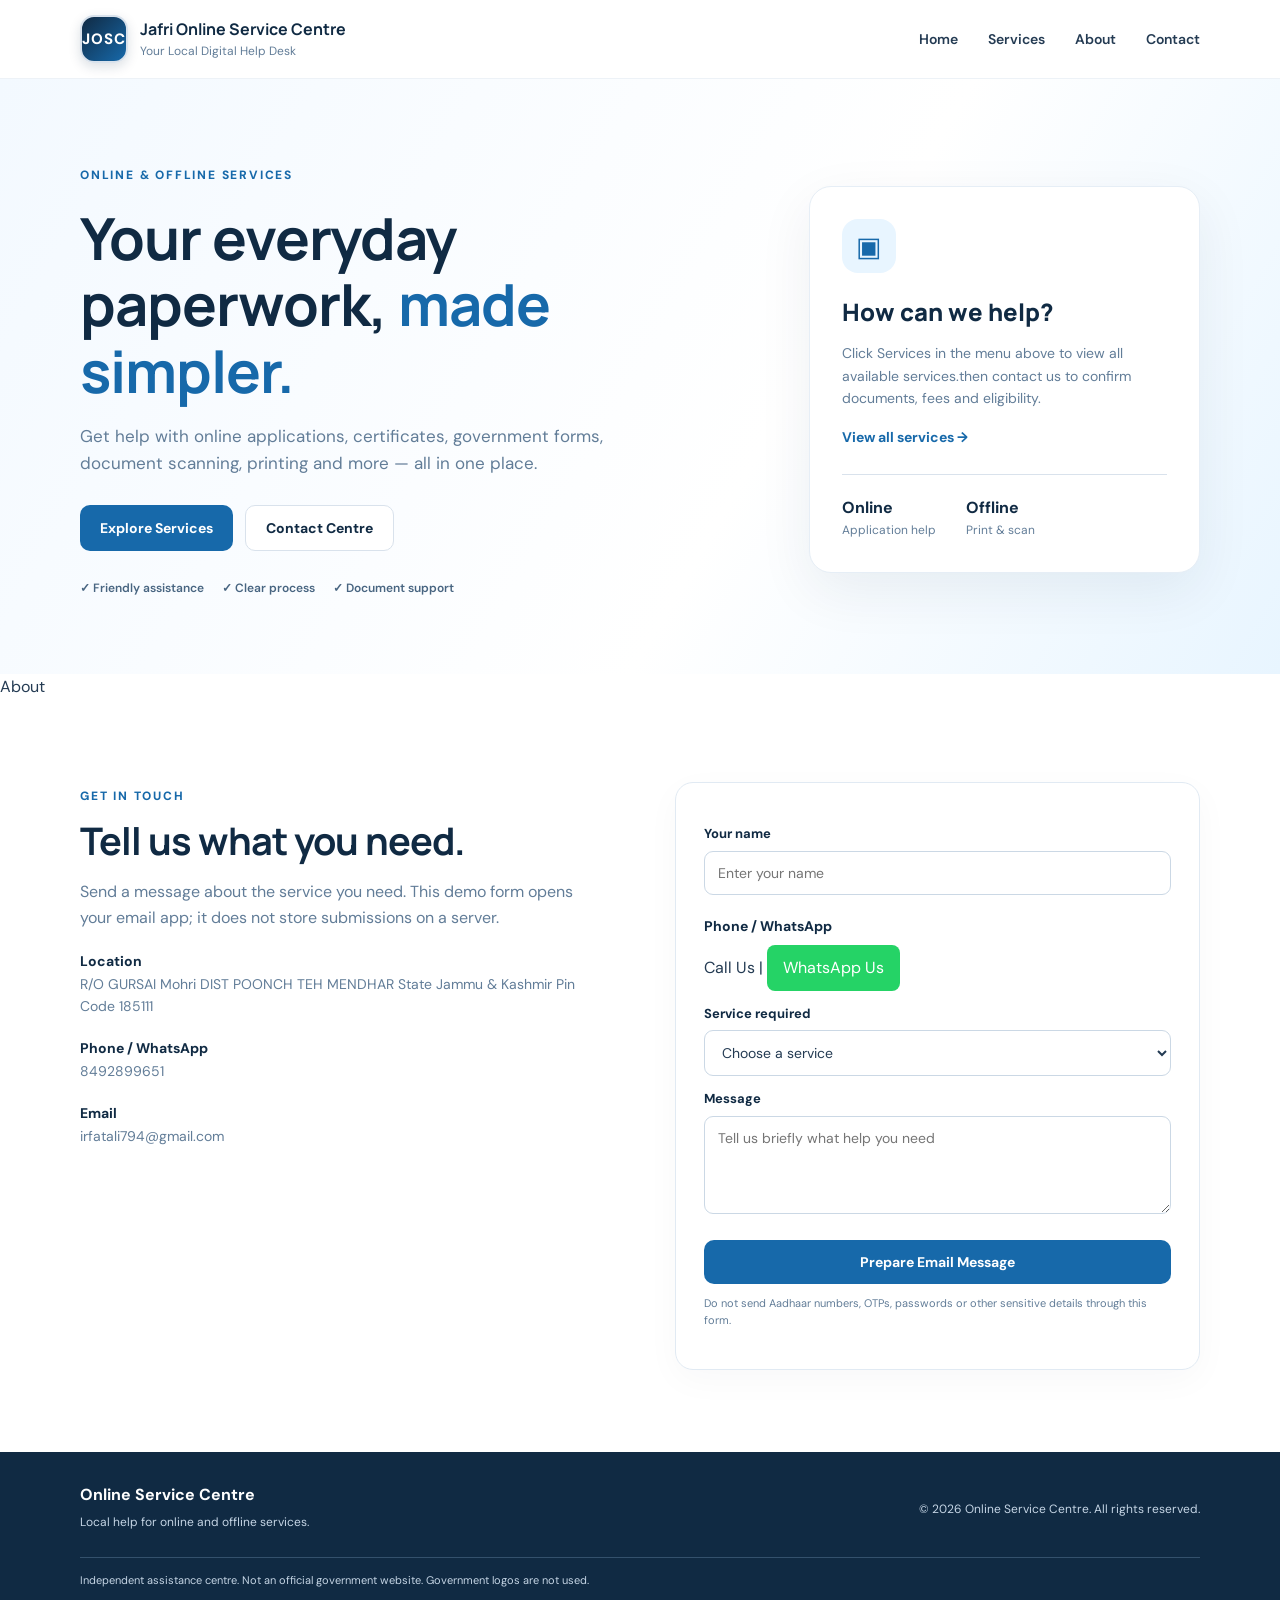
==== index.html @ 4c7ec8b6 "Update index.html" ====
<!DOCTYPE html>
<html lang="en">
<head>
  <meta charset="UTF-8">
  <meta name="google-site-verification" content="uFJjeN5kibCkyWEzE-nyCIuhPd5Ew3aZh8RBdYWUajY" />
  <meta name="viewport" content="width=device-width, initial-scale=1.0">
  <meta name="description" content="Online and offline citizen services, document assistance, application forms and printing services.">
  <title>Jafri Online Service Centre</title>
  <link rel="stylesheet" href="style.css"
</head>
<body>
  <header class="site-header">
    <div class="container nav-wrap">
      <a class="brand" href="#home" aria-label="Online Service Centre home">
        <span class="brand-mark">JOSC</span>
        <span><strong>Jafri Online Service Centre</strong><small>Your Local Digital Help Desk</small></span>
      </a>
      <button class="menu-toggle" id="menuToggle" aria-label="Open navigation" aria-expanded="false">☰</button>
      <nav id="mainNav">
        <a href="#home">Home</a><a href="services.html">Services</a><a href="about.html">About</a><a href="#contact">Contact</a>
      </nav>
    </div>
  </header>

  <main>
    <section class="hero" id="home">
      <div class="container hero-grid">
        <div class="hero-copy">
          <span class="eyebrow">ONLINE & OFFLINE SERVICES</span>
          <h1>Your everyday paperwork, <span>made simpler.</span></h1>
          <p>Get help with online applications, certificates, government forms, document scanning, printing and more — all in one place.</p>
          <div class="hero-actions">
          <a class="btn btn-primary" href="services.html">Explore Services</a>
            <a class="btn btn-light" href="#contact">Contact Centre</a>
          </div>
          <div class="trust-row"><span>✓ Friendly assistance</span><span>✓ Clear process</span><span>✓ Document support</span></div>
        </div>
        <div class="hero-card">
          <div class="card-icon">▣</div>
          <h2>How can we help?</h2>
          <p>Click Services in the menu above to view all available services.then contact us to confirm documents, fees and eligibility.</p>
          <a class="text-link" href="services.html">View all services →</a>
          <div class="mini-stats"><div><strong>Online</strong><small>Application help</small></div><div><strong>Offline</strong><small>Print & scan</small></div></div>
        </div>
      </div>
    </section>
  
    <a href="about.html">About</a>

    <section class="section contact-section" id="contact">
      <div class="container contact-grid">
        <div>
          <span class="eyebrow">GET IN TOUCH</span>
          <h2>Tell us what you need.</h2>
          <p>Send a message about the service you need. This demo form opens your email app; it does not store submissions on a server.</p>
          <div class="contact-detail"><strong>Location</strong><span>R/O GURSAI Mohri DIST POONCH TEH MENDHAR State Jammu & Kashmir Pin Code 185111</span></div>
          <div class="contact-detail"><strong>Phone / WhatsApp</strong><span>8492899651</span></div>
          <div class="contact-detail"><strong>Email</strong><span>irfatali794@gmail.com</span></div>
        </div>
        <form class="contact-form" id="contactForm">
          <label for="name">Your name</label><input id="name" name="name" required placeholder="Enter your name">
          <div class="contact-detail">
  <strong>Phone / WhatsApp</strong>
  <div>
    <a href="tel:+918492899651">
      Call Us
    </a>
    |
    <a
      href="https://wa.me/8492899651"
      target="_blank"
      rel="noopener noreferrer"
      style="background:#25D366;color:white;padding:10px 16px;border-radius:8px;text-decoration:none;display:inline-block;margin-top:8px;"
    >
      WhatsApp Us
    </a>
  </div>
          <label for="service">Service required</label>
          <select id="service" name="service" required>
            <option value="">Choose a service</option><option>Certificate</option><option>Aadhaar / PAN</option><option>Labour / e-Shram</option><option>Government form</option><option>Ration / Pension</option><option>Print / Scan / Copy</option><option>Other</option>
          </select>
          <label for="message">Message</label><textarea id="message" name="message" rows="4" placeholder="Tell us briefly what help you need"></textarea>
          <button class="btn btn-primary full-width" type="submit">Prepare Email Message</button>
          <p class="form-note">Do not send Aadhaar numbers, OTPs, passwords or other sensitive details through this form.</p>
        </form>
      </div>
    </section>
  </main>

  <footer class="site-footer">
    <div class="container footer-wrap"><div><strong>Online Service Centre</strong><p>Local help for online and offline services.</p></div><p>© <span id="year"></span> Online Service Centre. All rights reserved.</p></div>
    <div class="container disclaimer">Independent assistance centre. Not an official government website. Government logos are not used.</div>
  </footer>
  <script src="script.js"></script>
</body>
</html>
---- style.css ----
@import url('https://fonts.googleapis.com/css2?family=DM+Sans:wght@400;500;600;700&family=Manrope:wght@500;600;700;800&display=swap');
:root{--navy:#102a43;--blue:#1769aa;--cyan:#e8f5ff;--ink:#243b53;--muted:#627d98;--line:#d9e2ec;--white:#fff;--bg:#f7fbff}
*{box-sizing:border-box}html{scroll-behavior:smooth}body{margin:0;font-family:'DM Sans',Arial,sans-serif;color:var(--ink);line-height:1.6;background:#fff}a{color:inherit;text-decoration:none}.container{width:min(1120px,calc(100% - 40px));margin:auto}.site-header{background:#fff;border-bottom:1px solid #edf2f7;position:sticky;top:0;z-index:10}.nav-wrap{display:flex;align-items:center;justify-content:space-between;min-height:78px}.brand{display:flex;align-items:center;gap:12px}.brand-mark{display:grid;place-items:center;width:48px;height:48px;background:var(--blue);color:#fff;border-radius:14px;font-weight:800;font-size:15px}.brand strong,.brand small{display:block}.brand strong{font-family:Manrope,sans-serif;color:var(--navy);font-size:16px}.brand small{font-size:12px;color:var(--muted)}nav{display:flex;gap:30px;font-weight:600;font-size:14px}nav a:hover,.text-link:hover{color:var(--blue)}.menu-toggle{display:none;background:none;border:0;font-size:25px;color:var(--navy)}.hero{background:linear-gradient(120deg,#f3f9ff 0%,#fff 60%,#e8f5ff 100%);padding:82px 0 76px}.hero-grid{display:grid;grid-template-columns:1.35fr .8fr;align-items:center;gap:70px}.eyebrow{display:inline-block;color:var(--blue);font-size:12px;font-weight:800;letter-spacing:1.8px}.hero h1,.section h2,.about-section h2,.contact-section h2{font-family:Manrope,sans-serif;line-height:1.15;letter-spacing:-1px;color:var(--navy)}.hero h1{font-size:clamp(36px,5vw,58px);max-width:650px;margin:18px 0}.hero h1 span{color:var(--blue)}.hero-copy>p{max-width:600px;font-size:17px;color:var(--muted)}.hero-actions{display:flex;gap:12px;margin:28px 0}.btn{display:inline-flex;justify-content:center;align-items:center;border:0;border-radius:10px;padding:13px 20px;font:700 14px 'DM Sans',sans-serif;cursor:pointer;transition:.2s}.btn-primary{background:var(--blue);color:#fff}.btn-primary:hover{background:#0d548d;transform:translateY(-1px)}.btn-light{background:#fff;color:var(--navy);border:1px solid var(--line)}.trust-row{display:flex;gap:18px;flex-wrap:wrap;color:#486581;font-size:12px;font-weight:600}.hero-card{background:#fff;padding:32px;border-radius:22px;box-shadow:0 18px 55px #102a4312;border:1px solid #e6eef6}.card-icon{display:grid;place-items:center;width:54px;height:54px;border-radius:16px;background:var(--cyan);color:var(--blue);font-size:27px}.hero-card h2{font:800 24px Manrope,sans-serif;color:var(--navy);margin:22px 0 8px}.hero-card p{color:var(--muted);font-size:14px}.text-link{color:var(--blue);font-weight:700;font-size:14px}.mini-stats{display:flex;gap:30px;border-top:1px solid var(--line);margin-top:25px;padding-top:20px}.mini-stats strong,.mini-stats small{display:block}.mini-stats strong{color:var(--navy)}.mini-stats small{font-size:12px;color:var(--muted)}.section{padding:82px 0}.section-heading{text-align:center;max-width:680px;margin:0 auto 38px}.section h2,.about-section h2,.contact-section h2{font-size:clamp(28px,3vw,38px);margin:12px 0}.section-heading p,.about-grid p,.contact-grid>div>p{color:var(--muted)}.service-grid{display:grid;grid-template-columns:repeat(4,1fr);gap:18px}.service-card{padding:24px 21px;border:1px solid #e4edf5;border-radius:16px;background:#fff;transition:.2s}.service-card:hover{transform:translateY(-4px);box-shadow:0 12px 28px #102a4310;border-color:#bddcf4}.service-icon{display:grid;place-items:center;width:46px;height:46px;border-radius:13px;background:var(--cyan);color:var(--blue);font-size:23px}.service-card h3{font:700 17px Manrope,sans-serif;color:var(--navy);margin:18px 0 7px}.service-card p{font-size:13px;color:var(--muted);margin:0}.about-section{background:var(--bg);padding:72px 0}.about-grid{display:grid;grid-template-columns:1fr 1fr;gap:80px;align-items:center}.check-list{background:#fff;border:1px solid #e5edf5;border-radius:18px;padding:24px 28px}.check-list p{margin:12px 0;color:var(--ink);font-weight:600}.check-list span{display:inline-grid;place-items:center;background:#e2f7ed;color:#168454;width:25px;height:25px;border-radius:50%;margin-right:10px}.contact-grid{display:grid;grid-template-columns:1fr 1fr;gap:70px;align-items:start}.contact-detail{margin-top:20px}.contact-detail strong,.contact-detail span{display:block}.contact-detail strong{color:var(--navy);font-size:14px}.contact-detail span{font-size:14px;color:var(--muted)}.contact-form{padding:28px;border:1px solid #e1eaf3;border-radius:18px;box-shadow:0 10px 35px #102a4308}.contact-form label{display:block;font-weight:700;font-size:13px;margin:13px 0 6px;color:var(--navy)}.contact-form input,.contact-form select,.contact-form textarea{width:100%;padding:12px 13px;border:1px solid #cbd8e5;border-radius:9px;font:14px 'DM Sans',sans-serif;background:#fff;color:var(--ink)}.contact-form input:focus,.contact-form select:focus,.contact-form textarea:focus{outline:2px solid #b6ddfa;border-color:var(--blue)}.full-width{width:100%;margin-top:18px}.form-note{font-size:11px;color:var(--muted)}.site-footer{background:var(--navy);color:#fff;padding:30px 0 18px}.footer-wrap{display:flex;align-items:center;justify-content:space-between;gap:20px}.footer-wrap p{color:#c5d5e5;font-size:12px;margin:5px 0}.disclaimer{border-top:1px solid #34516c;margin-top:20px;padding-top:14px;font-size:11px;color:#c5d5e5}
@media(max-width:850px){.hero-grid,.about-grid,.contact-grid{grid-template-columns:1fr;gap:35px}.hero{padding:55px 0}.service-grid{grid-template-columns:repeat(2,1fr)}.about-grid{gap:20px}.contact-grid{gap:30px}}
@media(max-width:600px){.container{width:min(100% - 28px,1120px)}.nav-wrap{min-height:68px}.menu-toggle{display:block}nav{display:none;position:absolute;top:68px;left:0;right:0;background:#fff;padding:20px;box-shadow:0 12px 18px #102a4310;flex-direction:column;gap:18px}nav.open{display:flex}.brand strong{font-size:14px}.brand small{font-size:11px}.hero h1{font-size:38px}.hero-actions{flex-direction:column;align-items:stretch}.trust-row{gap:10px}.hero-card{padding:24px}.section{padding:58px 0}.service-grid{grid-template-columns:1fr}.service-card{padding:20px}.footer-wrap{align-items:flex-start;flex-direction:column;gap:8px}}
/* Jafri Online Service Centre Logo */
.brand-mark {
  background: linear-gradient(135deg, #102a43, #1769aa);
  border: 2px solid #d9e2ec;
  border-radius: 14px;
  box-shadow: 0 4px 12px #102a4325;
  letter-spacing: 1px;
}

@media(max-width:600px) {
  .brand {
    gap: 8px;
  }
  .brand strong {
    font-size: 12px;
  }
  .brand small {
    font-size: 10px;
  }
                                                                                                                                                                                                                                                                                                                                                                                                                                                                                                                                                                                                                                                                                                                                                                                                                                                                                                                                                                                                                                                                                                                                                                                                                                                                                                                                                                                                                                                                                                                                                                                                                                                                                                                                                                                                                                                                                                                                                                                                                                                                                                                                                                                                                                                                                                                                                                                                                                                                                                                                                                                                                                                                                                                                                                                                                                                                                                                                                                                                                                                                                                                                                                                                                                                                                                                                                                                                                                                                                                                                                                                                                                                                                                                                                                                                                                                                                                                                                                                                                                                                                                                                                                                                                                                                                                                                                                                                                                                                                                                                                                                                                                                                                                                                                                           }
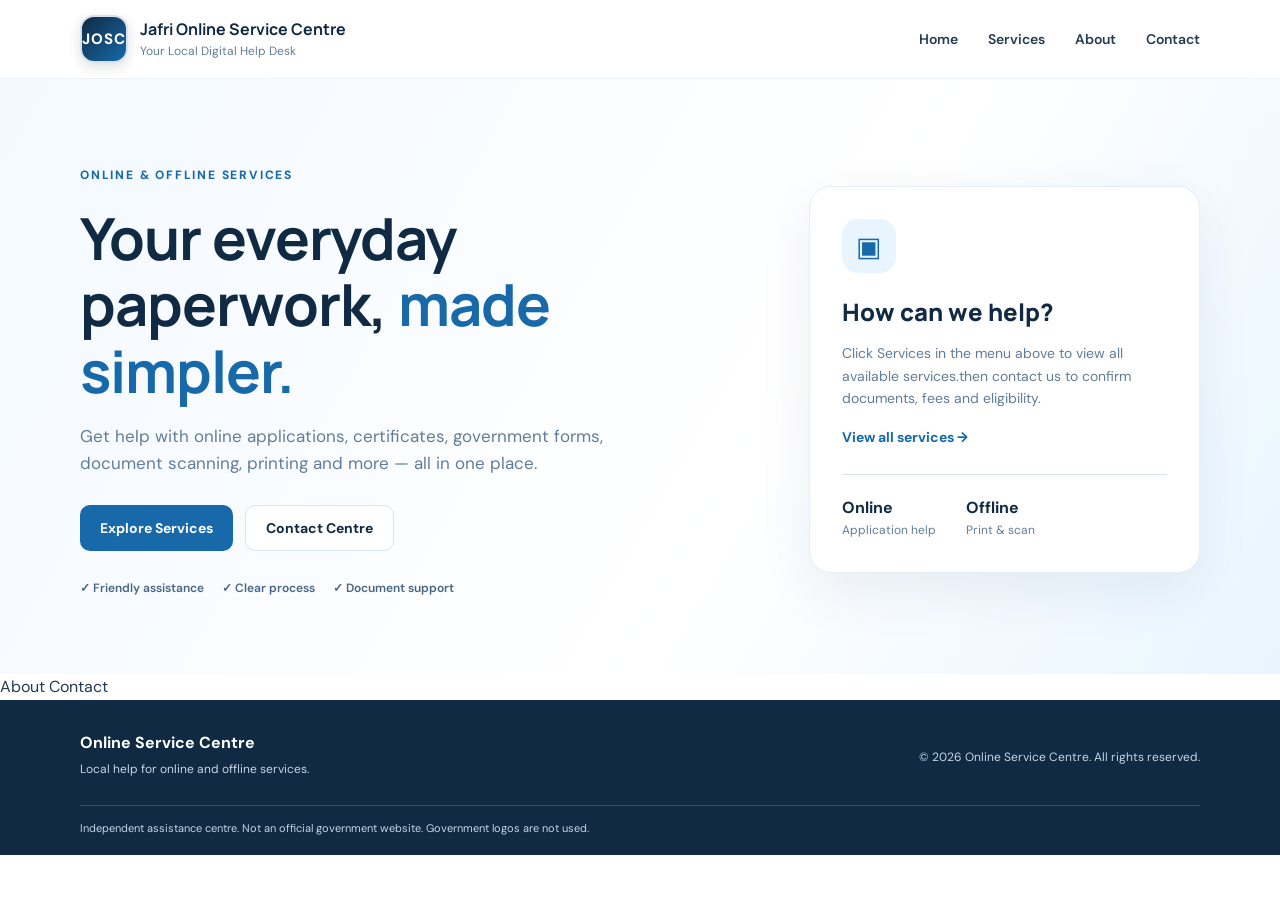
==== commit b12fe2d6: "Update contact link and remove contact section" ====
--- a/index.html
+++ b/index.html
@@ -17,7 +17,7 @@
       </a>
       <button class="menu-toggle" id="menuToggle" aria-label="Open navigation" aria-expanded="false">☰</button>
       <nav id="mainNav">
-        <a href="#home">Home</a><a href="services.html">Services</a><a href="about.html">About</a><a href="#contact">Contact</a>
+        <a href="#home">Home</a><a href="services.html">Services</a><a href="about.html">About</a><a href="contact.html">Contact</a>
       </nav>
     </div>
   </header>
@@ -47,44 +47,8 @@
   
     <a href="about.html">About</a>
 
-    <section class="section contact-section" id="contact">
-      <div class="container contact-grid">
-        <div>
-          <span class="eyebrow">GET IN TOUCH</span>
-          <h2>Tell us what you need.</h2>
-          <p>Send a message about the service you need. This demo form opens your email app; it does not store submissions on a server.</p>
-          <div class="contact-detail"><strong>Location</strong><span>R/O GURSAI Mohri DIST POONCH TEH MENDHAR State Jammu & Kashmir Pin Code 185111</span></div>
-          <div class="contact-detail"><strong>Phone / WhatsApp</strong><span>8492899651</span></div>
-          <div class="contact-detail"><strong>Email</strong><span>irfatali794@gmail.com</span></div>
-        </div>
-        <form class="contact-form" id="contactForm">
-          <label for="name">Your name</label><input id="name" name="name" required placeholder="Enter your name">
-          <div class="contact-detail">
-  <strong>Phone / WhatsApp</strong>
-  <div>
-    <a href="tel:+918492899651">
-      Call Us
-    </a>
-    |
-    <a
-      href="https://wa.me/8492899651"
-      target="_blank"
-      rel="noopener noreferrer"
-      style="background:#25D366;color:white;padding:10px 16px;border-radius:8px;text-decoration:none;display:inline-block;margin-top:8px;"
-    >
-      WhatsApp Us
-    </a>
-  </div>
-          <label for="service">Service required</label>
-          <select id="service" name="service" required>
-            <option value="">Choose a service</option><option>Certificate</option><option>Aadhaar / PAN</option><option>Labour / e-Shram</option><option>Government form</option><option>Ration / Pension</option><option>Print / Scan / Copy</option><option>Other</option>
-          </select>
-          <label for="message">Message</label><textarea id="message" name="message" rows="4" placeholder="Tell us briefly what help you need"></textarea>
-          <button class="btn btn-primary full-width" type="submit">Prepare Email Message</button>
-          <p class="form-note">Do not send Aadhaar numbers, OTPs, passwords or other sensitive details through this form.</p>
-        </form>
-      </div>
-    </section>
+    <a href="contact.html">Contact</a>
+    
   </main>
 
   <footer class="site-footer">
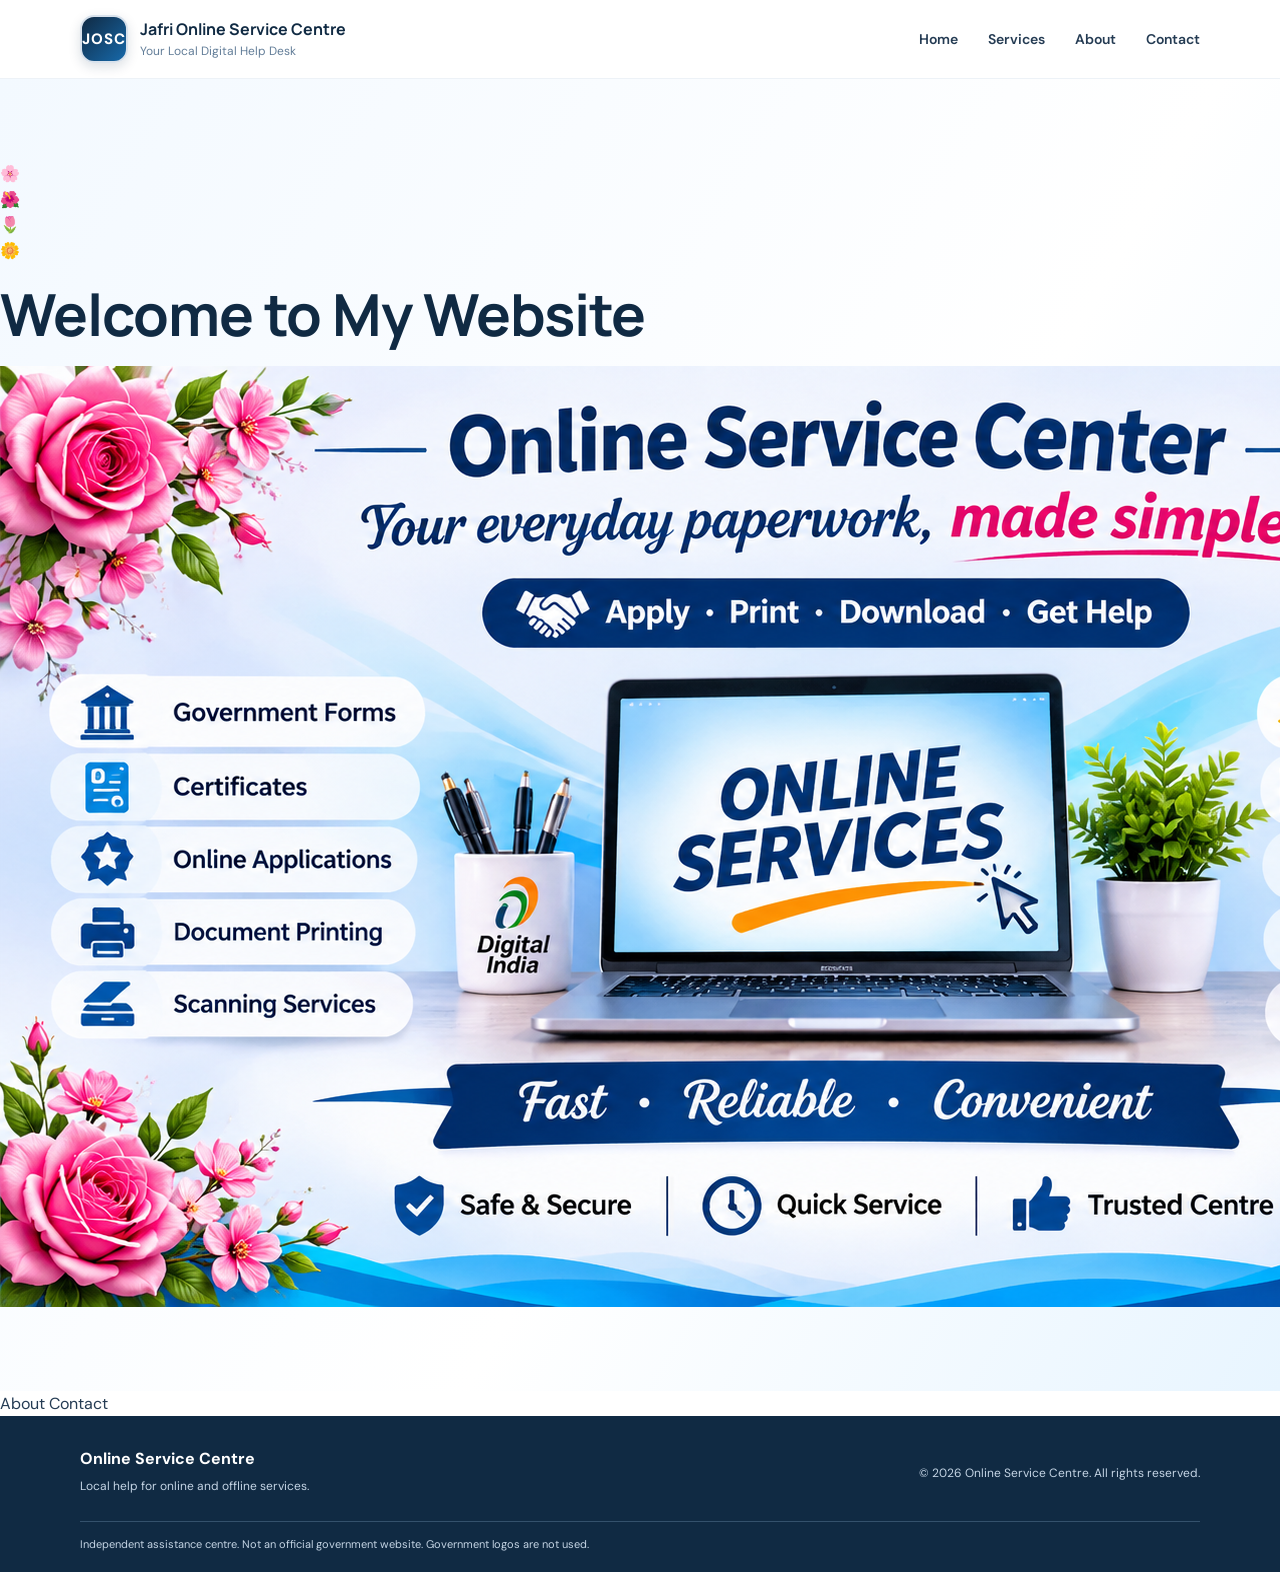
==== commit 89ee75b1: "Add welcome image to home page" ====
--- a/index.html
+++ b/index.html
@@ -23,27 +23,24 @@
   </header>
 
   <main>
-    <section class="hero" id="home">
-      <div class="container hero-grid">
-        <div class="hero-copy">
-          <span class="eyebrow">ONLINE & OFFLINE SERVICES</span>
-          <h1>Your everyday paperwork, <span>made simpler.</span></h1>
-          <p>Get help with online applications, certificates, government forms, document scanning, printing and more — all in one place.</p>
-          <div class="hero-actions">
-          <a class="btn btn-primary" href="services.html">Explore Services</a>
-            <a class="btn btn-light" href="#contact">Contact Centre</a>
-          </div>
-          <div class="trust-row"><span>✓ Friendly assistance</span><span>✓ Clear process</span><span>✓ Document support</span></div>
-        </div>
-        <div class="hero-card">
-          <div class="card-icon">▣</div>
-          <h2>How can we help?</h2>
-          <p>Click Services in the menu above to view all available services.then contact us to confirm documents, fees and eligibility.</p>
-          <a class="text-link" href="services.html">View all services →</a>
-          <div class="mini-stats"><div><strong>Online</strong><small>Application help</small></div><div><strong>Offline</strong><small>Print & scan</small></div></div>
-        </div>
-      </div>
-    </section>
+    
+<section class="hero" id="home">
+  <div class="welcome-design">
+    <div class="flower flower-top-left">🌸</div>
+    <div class="flower flower-top-right">🌺</div>
+    <div class="flower flower-bottom-left">🌷</div>
+    <div class="flower flower-bottom-right">🌼</div>
+
+    <h1>Welcome to My Website</h1>
+
+    <img
+      src="file_00000000cecc8211b79305c9299bf302.png"
+      alt="Jafri Online Service Centre"
+      class="welcome-image"
+    >
+  </div>
+</section>
+    
   
     <a href="about.html">About</a>
 
--- a/style.css
+++ b/style.css
@@ -1,25 +1,571 @@
+ 
 @import url('https://fonts.googleapis.com/css2?family=DM+Sans:wght@400;500;600;700&family=Manrope:wght@500;600;700;800&display=swap');
-:root{--navy:#102a43;--blue:#1769aa;--cyan:#e8f5ff;--ink:#243b53;--muted:#627d98;--line:#d9e2ec;--white:#fff;--bg:#f7fbff}
-*{box-sizing:border-box}html{scroll-behavior:smooth}body{margin:0;font-family:'DM Sans',Arial,sans-serif;color:var(--ink);line-height:1.6;background:#fff}a{color:inherit;text-decoration:none}.container{width:min(1120px,calc(100% - 40px));margin:auto}.site-header{background:#fff;border-bottom:1px solid #edf2f7;position:sticky;top:0;z-index:10}.nav-wrap{display:flex;align-items:center;justify-content:space-between;min-height:78px}.brand{display:flex;align-items:center;gap:12px}.brand-mark{display:grid;place-items:center;width:48px;height:48px;background:var(--blue);color:#fff;border-radius:14px;font-weight:800;font-size:15px}.brand strong,.brand small{display:block}.brand strong{font-family:Manrope,sans-serif;color:var(--navy);font-size:16px}.brand small{font-size:12px;color:var(--muted)}nav{display:flex;gap:30px;font-weight:600;font-size:14px}nav a:hover,.text-link:hover{color:var(--blue)}.menu-toggle{display:none;background:none;border:0;font-size:25px;color:var(--navy)}.hero{background:linear-gradient(120deg,#f3f9ff 0%,#fff 60%,#e8f5ff 100%);padding:82px 0 76px}.hero-grid{display:grid;grid-template-columns:1.35fr .8fr;align-items:center;gap:70px}.eyebrow{display:inline-block;color:var(--blue);font-size:12px;font-weight:800;letter-spacing:1.8px}.hero h1,.section h2,.about-section h2,.contact-section h2{font-family:Manrope,sans-serif;line-height:1.15;letter-spacing:-1px;color:var(--navy)}.hero h1{font-size:clamp(36px,5vw,58px);max-width:650px;margin:18px 0}.hero h1 span{color:var(--blue)}.hero-copy>p{max-width:600px;font-size:17px;color:var(--muted)}.hero-actions{display:flex;gap:12px;margin:28px 0}.btn{display:inline-flex;justify-content:center;align-items:center;border:0;border-radius:10px;padding:13px 20px;font:700 14px 'DM Sans',sans-serif;cursor:pointer;transition:.2s}.btn-primary{background:var(--blue);color:#fff}.btn-primary:hover{background:#0d548d;transform:translateY(-1px)}.btn-light{background:#fff;color:var(--navy);border:1px solid var(--line)}.trust-row{display:flex;gap:18px;flex-wrap:wrap;color:#486581;font-size:12px;font-weight:600}.hero-card{background:#fff;padding:32px;border-radius:22px;box-shadow:0 18px 55px #102a4312;border:1px solid #e6eef6}.card-icon{display:grid;place-items:center;width:54px;height:54px;border-radius:16px;background:var(--cyan);color:var(--blue);font-size:27px}.hero-card h2{font:800 24px Manrope,sans-serif;color:var(--navy);margin:22px 0 8px}.hero-card p{color:var(--muted);font-size:14px}.text-link{color:var(--blue);font-weight:700;font-size:14px}.mini-stats{display:flex;gap:30px;border-top:1px solid var(--line);margin-top:25px;padding-top:20px}.mini-stats strong,.mini-stats small{display:block}.mini-stats strong{color:var(--navy)}.mini-stats small{font-size:12px;color:var(--muted)}.section{padding:82px 0}.section-heading{text-align:center;max-width:680px;margin:0 auto 38px}.section h2,.about-section h2,.contact-section h2{font-size:clamp(28px,3vw,38px);margin:12px 0}.section-heading p,.about-grid p,.contact-grid>div>p{color:var(--muted)}.service-grid{display:grid;grid-template-columns:repeat(4,1fr);gap:18px}.service-card{padding:24px 21px;border:1px solid #e4edf5;border-radius:16px;background:#fff;transition:.2s}.service-card:hover{transform:translateY(-4px);box-shadow:0 12px 28px #102a4310;border-color:#bddcf4}.service-icon{display:grid;place-items:center;width:46px;height:46px;border-radius:13px;background:var(--cyan);color:var(--blue);font-size:23px}.service-card h3{font:700 17px Manrope,sans-serif;color:var(--navy);margin:18px 0 7px}.service-card p{font-size:13px;color:var(--muted);margin:0}.about-section{background:var(--bg);padding:72px 0}.about-grid{display:grid;grid-template-columns:1fr 1fr;gap:80px;align-items:center}.check-list{background:#fff;border:1px solid #e5edf5;border-radius:18px;padding:24px 28px}.check-list p{margin:12px 0;color:var(--ink);font-weight:600}.check-list span{display:inline-grid;place-items:center;background:#e2f7ed;color:#168454;width:25px;height:25px;border-radius:50%;margin-right:10px}.contact-grid{display:grid;grid-template-columns:1fr 1fr;gap:70px;align-items:start}.contact-detail{margin-top:20px}.contact-detail strong,.contact-detail span{display:block}.contact-detail strong{color:var(--navy);font-size:14px}.contact-detail span{font-size:14px;color:var(--muted)}.contact-form{padding:28px;border:1px solid #e1eaf3;border-radius:18px;box-shadow:0 10px 35px #102a4308}.contact-form label{display:block;font-weight:700;font-size:13px;margin:13px 0 6px;color:var(--navy)}.contact-form input,.contact-form select,.contact-form textarea{width:100%;padding:12px 13px;border:1px solid #cbd8e5;border-radius:9px;font:14px 'DM Sans',sans-serif;background:#fff;color:var(--ink)}.contact-form input:focus,.contact-form select:focus,.contact-form textarea:focus{outline:2px solid #b6ddfa;border-color:var(--blue)}.full-width{width:100%;margin-top:18px}.form-note{font-size:11px;color:var(--muted)}.site-footer{background:var(--navy);color:#fff;padding:30px 0 18px}.footer-wrap{display:flex;align-items:center;justify-content:space-between;gap:20px}.footer-wrap p{color:#c5d5e5;font-size:12px;margin:5px 0}.disclaimer{border-top:1px solid #34516c;margin-top:20px;padding-top:14px;font-size:11px;color:#c5d5e5}
-@media(max-width:850px){.hero-grid,.about-grid,.contact-grid{grid-template-columns:1fr;gap:35px}.hero{padding:55px 0}.service-grid{grid-template-columns:repeat(2,1fr)}.about-grid{gap:20px}.contact-grid{gap:30px}}
-@media(max-width:600px){.container{width:min(100% - 28px,1120px)}.nav-wrap{min-height:68px}.menu-toggle{display:block}nav{display:none;position:absolute;top:68px;left:0;right:0;background:#fff;padding:20px;box-shadow:0 12px 18px #102a4310;flex-direction:column;gap:18px}nav.open{display:flex}.brand strong{font-size:14px}.brand small{font-size:11px}.hero h1{font-size:38px}.hero-actions{flex-direction:column;align-items:stretch}.trust-row{gap:10px}.hero-card{padding:24px}.section{padding:58px 0}.service-grid{grid-template-columns:1fr}.service-card{padding:20px}.footer-wrap{align-items:flex-start;flex-direction:column;gap:8px}}
-/* Jafri Online Service Centre Logo */
+
+:root {
+  --navy: #102a43;
+  --blue: #1769aa;
+  --cyan: #e8f5ff;
+  --ink: #243b53;
+  --muted: #627d98;
+  --line: #d9e2ec;
+  --white: #fff;
+  --bg: #f7fbff;
+}
+
+* {
+  box-sizing: border-box;
+}
+
+html {
+  scroll-behavior: smooth;
+}
+
+body {
+  margin: 0;
+  font-family: 'DM Sans', Arial, sans-serif;
+  color: var(--ink);
+  line-height: 1.6;
+  background: #fff;
+}
+
+a {
+  color: inherit;
+  text-decoration: none;
+}
+
+.container {
+  width: min(1120px, calc(100% - 40px));
+  margin: auto;
+}
+
+/* Header */
+.site-header {
+  background: #fff;
+  border-bottom: 1px solid #edf2f7;
+  position: sticky;
+  top: 0;
+  z-index: 10;
+}
+
+.nav-wrap {
+  display: flex;
+  align-items: center;
+  justify-content: space-between;
+  min-height: 78px;
+  position: relative;
+}
+
+.brand {
+  display: flex;
+  align-items: center;
+  gap: 12px;
+}
+
 .brand-mark {
+  display: grid;
+  place-items: center;
+  width: 48px;
+  height: 48px;
   background: linear-gradient(135deg, #102a43, #1769aa);
+  color: #fff;
   border: 2px solid #d9e2ec;
   border-radius: 14px;
   box-shadow: 0 4px 12px #102a4325;
+  font-weight: 800;
+  font-size: 15px;
   letter-spacing: 1px;
 }
 
-@media(max-width:600px) {
+.brand strong,
+.brand small {
+  display: block;
+}
+
+.brand strong {
+  font-family: Manrope, sans-serif;
+  color: var(--navy);
+  font-size: 16px;
+}
+
+.brand small {
+  font-size: 12px;
+  color: var(--muted);
+}
+
+nav {
+  display: flex;
+  gap: 30px;
+  font-weight: 600;
+  font-size: 14px;
+}
+
+nav a:hover,
+.text-link:hover {
+  color: var(--blue);
+}
+
+.menu-toggle {
+  display: none;
+  background: none;
+  border: 0;
+  font-size: 25px;
+  color: var(--navy);
+  cursor: pointer;
+}
+
+/* Home */
+.hero {
+  background: linear-gradient(120deg, #f3f9ff 0%, #fff 60%, #e8f5ff 100%);
+  padding: 82px 0 76px;
+}
+
+.hero-grid {
+  display: grid;
+  grid-template-columns: 1.35fr .8fr;
+  align-items: center;
+  gap: 70px;
+}
+
+.eyebrow {
+  display: inline-block;
+  color: var(--blue);
+  font-size: 12px;
+  font-weight: 800;
+  letter-spacing: 1.8px;
+}
+
+.hero h1,
+.section h2,
+.about-section h2,
+.contact-section h2 {
+  font-family: Manrope, sans-serif;
+  line-height: 1.15;
+  letter-spacing: -1px;
+  color: var(--navy);
+}
+
+.hero h1 {
+  font-size: clamp(36px, 5vw, 58px);
+  max-width: 650px;
+  margin: 18px 0;
+}
+
+.hero h1 span {
+  color: var(--blue);
+}
+
+.hero-copy > p {
+  max-width: 600px;
+  font-size: 17px;
+  color: var(--muted);
+}
+
+.hero-actions {
+  display: flex;
+  gap: 12px;
+  margin: 28px 0;
+}
+
+.btn {
+  display: inline-flex;
+  justify-content: center;
+  align-items: center;
+  border: 0;
+  border-radius: 10px;
+  padding: 13px 20px;
+  font: 700 14px 'DM Sans', sans-serif;
+  cursor: pointer;
+  transition: .2s;
+}
+
+.btn-primary {
+  background: var(--blue);
+  color: #fff;
+}
+
+.btn-primary:hover {
+  background: #0d548d;
+  transform: translateY(-1px);
+}
+
+.btn-light {
+  background: #fff;
+  color: var(--navy);
+  border: 1px solid var(--line);
+}
+
+.trust-row {
+  display: flex;
+  gap: 18px;
+  flex-wrap: wrap;
+  color: #486581;
+  font-size: 12px;
+  font-weight: 600;
+}
+
+.hero-card {
+  background: #fff;
+  padding: 32px;
+  border-radius: 22px;
+  box-shadow: 0 18px 55px #102a4312;
+  border: 1px solid #e6eef6;
+}
+
+.card-icon {
+  display: grid;
+  place-items: center;
+  width: 54px;
+  height: 54px;
+  border-radius: 16px;
+  background: var(--cyan);
+  color: var(--blue);
+  font-size: 27px;
+}
+
+.hero-card h2 {
+  font: 800 24px Manrope, sans-serif;
+  color: var(--navy);
+  margin: 22px 0 8px;
+}
+
+.hero-card p {
+  color: var(--muted);
+  font-size: 14px;
+}
+
+.text-link {
+  color: var(--blue);
+  font-weight: 700;
+  font-size: 14px;
+}
+
+.mini-stats {
+  display: flex;
+  gap: 30px;
+  border-top: 1px solid var(--line);
+  margin-top: 25px;
+  padding-top: 20px;
+}
+
+.mini-stats strong,
+.mini-stats small {
+  display: block;
+}
+
+.mini-stats strong {
+  color: var(--navy);
+}
+
+.mini-stats small {
+  font-size: 12px;
+  color: var(--muted);
+}
+
+/* Services */
+.section {
+  padding: 82px 0;
+}
+
+.section-heading {
+  text-align: center;
+  max-width: 680px;
+  margin: 0 auto 38px;
+}
+
+.section h2,
+.about-section h2,
+.contact-section h2 {
+  font-size: clamp(28px, 3vw, 38px);
+  margin: 12px 0;
+}
+
+.section-heading p,
+.about-grid p,
+.contact-grid > div > p {
+  color: var(--muted);
+}
+
+.service-grid {
+  display: grid;
+  grid-template-columns: repeat(4, 1fr);
+  gap: 18px;
+}
+
+.service-card {
+  padding: 24px 21px;
+  border: 1px solid #e4edf5;
+  border-radius: 16px;
+  background: #fff;
+  transition: .2s;
+}
+
+.service-card:hover {
+  transform: translateY(-4px);
+  box-shadow: 0 12px 28px #102a4310;
+  border-color: #bddcf4;
+}
+
+.service-icon {
+  display: grid;
+  place-items: center;
+  width: 46px;
+  height: 46px;
+  border-radius: 13px;
+  background: var(--cyan);
+  color: var(--blue);
+  font-size: 23px;
+}
+
+.service-card h3 {
+  font: 700 17px Manrope, sans-serif;
+  color: var(--navy);
+  margin: 18px 0 7px;
+}
+
+.service-card p {
+  font-size: 13px;
+  color: var(--muted);
+  margin: 0;
+}
+
+/* About */
+.about-section {
+  background: var(--bg);
+  padding: 72px 0;
+}
+
+.about-grid {
+  display: grid;
+  grid-template-columns: 1fr 1fr;
+  gap: 80px;
+  align-items: center;
+}
+
+.check-list {
+  background: #fff;
+  border: 1px solid #e5edf5;
+  border-radius: 18px;
+  padding: 24px 28px;
+}
+
+.check-list p {
+  margin: 12px 0;
+  color: var(--ink);
+  font-weight: 600;
+}
+
+.check-list span {
+  display: inline-grid;
+  place-items: center;
+  background: #e2f7ed;
+  color: #168454;
+  width: 25px;
+  height: 25px;
+  border-radius: 50%;
+  margin-right: 10px;
+}
+
+/* Contact */
+.contact-grid {
+  display: grid;
+  grid-template-columns: 1fr 1fr;
+  gap: 70px;
+  align-items: start;
+}
+
+.contact-detail {
+  margin-top: 20px;
+}
+
+.contact-detail strong,
+.contact-detail span {
+  display: block;
+}
+
+.contact-detail strong {
+  color: var(--navy);
+  font-size: 14px;
+}
+
+.contact-detail span {
+  font-size: 14px;
+  color: var(--muted);
+}
+
+.contact-form {
+  padding: 28px;
+  border: 1px solid #e1eaf3;
+  border-radius: 18px;
+  box-shadow: 0 10px 35px #102a4308;
+}
+
+.contact-form label {
+  display: block;
+  font-weight: 700;
+  font-size: 13px;
+  margin: 13px 0 6px;
+  color: var(--navy);
+}
+
+.contact-form input,
+.contact-form select,
+.contact-form textarea {
+  width: 100%;
+  padding: 12px 13px;
+  border: 1px solid #cbd8e5;
+  border-radius: 9px;
+  font: 14px 'DM Sans', sans-serif;
+  background: #fff;
+  color: var(--ink);
+}
+
+.contact-form input:focus,
+.contact-form select:focus,
+.contact-form textarea:focus {
+  outline: 2px solid #b6ddfa;
+  border-color: var(--blue);
+}
+
+.full-width {
+  width: 100%;
+  margin-top: 18px;
+}
+
+.form-note {
+  font-size: 11px;
+  color: var(--muted);
+}
+
+/* Footer */
+.site-footer {
+  background: var(--navy);
+  color: #fff;
+  padding: 30px 0 18px;
+}
+
+.footer-wrap {
+  display: flex;
+  align-items: center;
+  justify-content: space-between;
+  gap: 20px;
+}
+
+.footer-wrap p {
+  color: #c5d5e5;
+  font-size: 12px;
+  margin: 5px 0;
+}
+
+.disclaimer {
+  border-top: 1px solid #34516c;
+  margin-top: 20px;
+  padding-top: 14px;
+  font-size: 11px;
+  color: #c5d5e5;
+}
+
+/* Tablet */
+@media (max-width: 850px) {
+  .hero-grid,
+  .about-grid,
+  .contact-grid {
+    grid-template-columns: 1fr;
+    gap: 35px;
+  }
+
+  .hero {
+    padding: 55px 0;
+  }
+
+  .service-grid {
+    grid-template-columns: repeat(2, 1fr);
+  }
+
+  .about-grid {
+    gap: 20px;
+  }
+
+  .contact-grid {
+    gap: 30px;
+  }
+}
+
+/* Mobile */
+@media (max-width: 600px) {
+  .container {
+    width: min(100% - 28px, 1120px);
+  }
+
+  .nav-wrap {
+    min-height: 68px;
+  }
+
   .brand {
     gap: 8px;
   }
+
   .brand strong {
     font-size: 12px;
   }
+
   .brand small {
     font-size: 10px;
   }
-                                                                                                                                                                                                                                                                                                                                                                                                                                                                                                                                                                                                                                                                                                                                                                                                                                                                                                                                                                                                                                                                                                                                                                                                                                                                                                                                                                                                                                                                                                                                                                                                                                                                                                                                                                                                                                                                                                                                                                                                                                                                                                                                                                                                                                                                                                                                                                                                                                                                                                                                                                                                                                                                                                                                                                                                                                                                                                                                                                                                                                                                                                                                                                                                                                                                                                                                                                                                                                                                                                                                                                                                                                                                                                                                                                                                                                                                                                                                                                                                                                                                                                                                                                                                                                                                                                                                                                                                                                                                                                                                                                                                                                                                                                                                                                           }
+
+  .menu-toggle {
+    display: block;
+  }
+
+  nav {
+    display: none;
+    position: absolute;
+    top: 68px;
+    left: 0;
+    right: 0;
+    background: #fff;
+    padding: 20px;
+    box-shadow: 0 12px 18px #102a4310;
+    flex-direction: column;
+    gap: 18px;
+  }
+
+  nav.open {
+    display: flex;
+  }
+
+  .hero h1 {
+    font-size: 38px;
+  }
+
+  .hero-actions {
+    flex-direction: column;
+    align-items: stretch;
+  }
+
+  .trust-row {
+    gap: 10px;
+  }
+
+  .hero-card {
+    padding: 24px;
+  }
+
+  .section {
+    padding: 58px 0;
+  }
+
+  .service-grid {
+    grid-template-columns: 1fr;
+  }
+
+  .service-card {
+    padding: 20px;
+  }
+
+  .footer-wrap {
+    align-items: flex-start;
+    flex-direction: column;
+    gap: 8px;
+  }
+}
+                                                                                                                                                                                                                                                                                                                                                                                                                                                                                                                                                                                                                                                                                                                                                                                                                                                                                                                                                                                                                                                                                                                                                                                                                                                                                                                                                                                                                                                                                                                                                                                                                                                                                                                                                                                                                                                                                                                                                                                                                                                                                                                                                                                                                                                                                                                                                                                                                                                                                                                                                                                                                                                                                                                                                                                                                                                                                                                                                                                                                                                                                                                                                                                                                                                                                                                                                                                                                                                                                                                                                                                                                                                                                                                                                                                                                                                                                                                                                                                                                                                                                                                                                                                                                                                                                                                                                                                                                                                                                                                                                                                                                                                                 
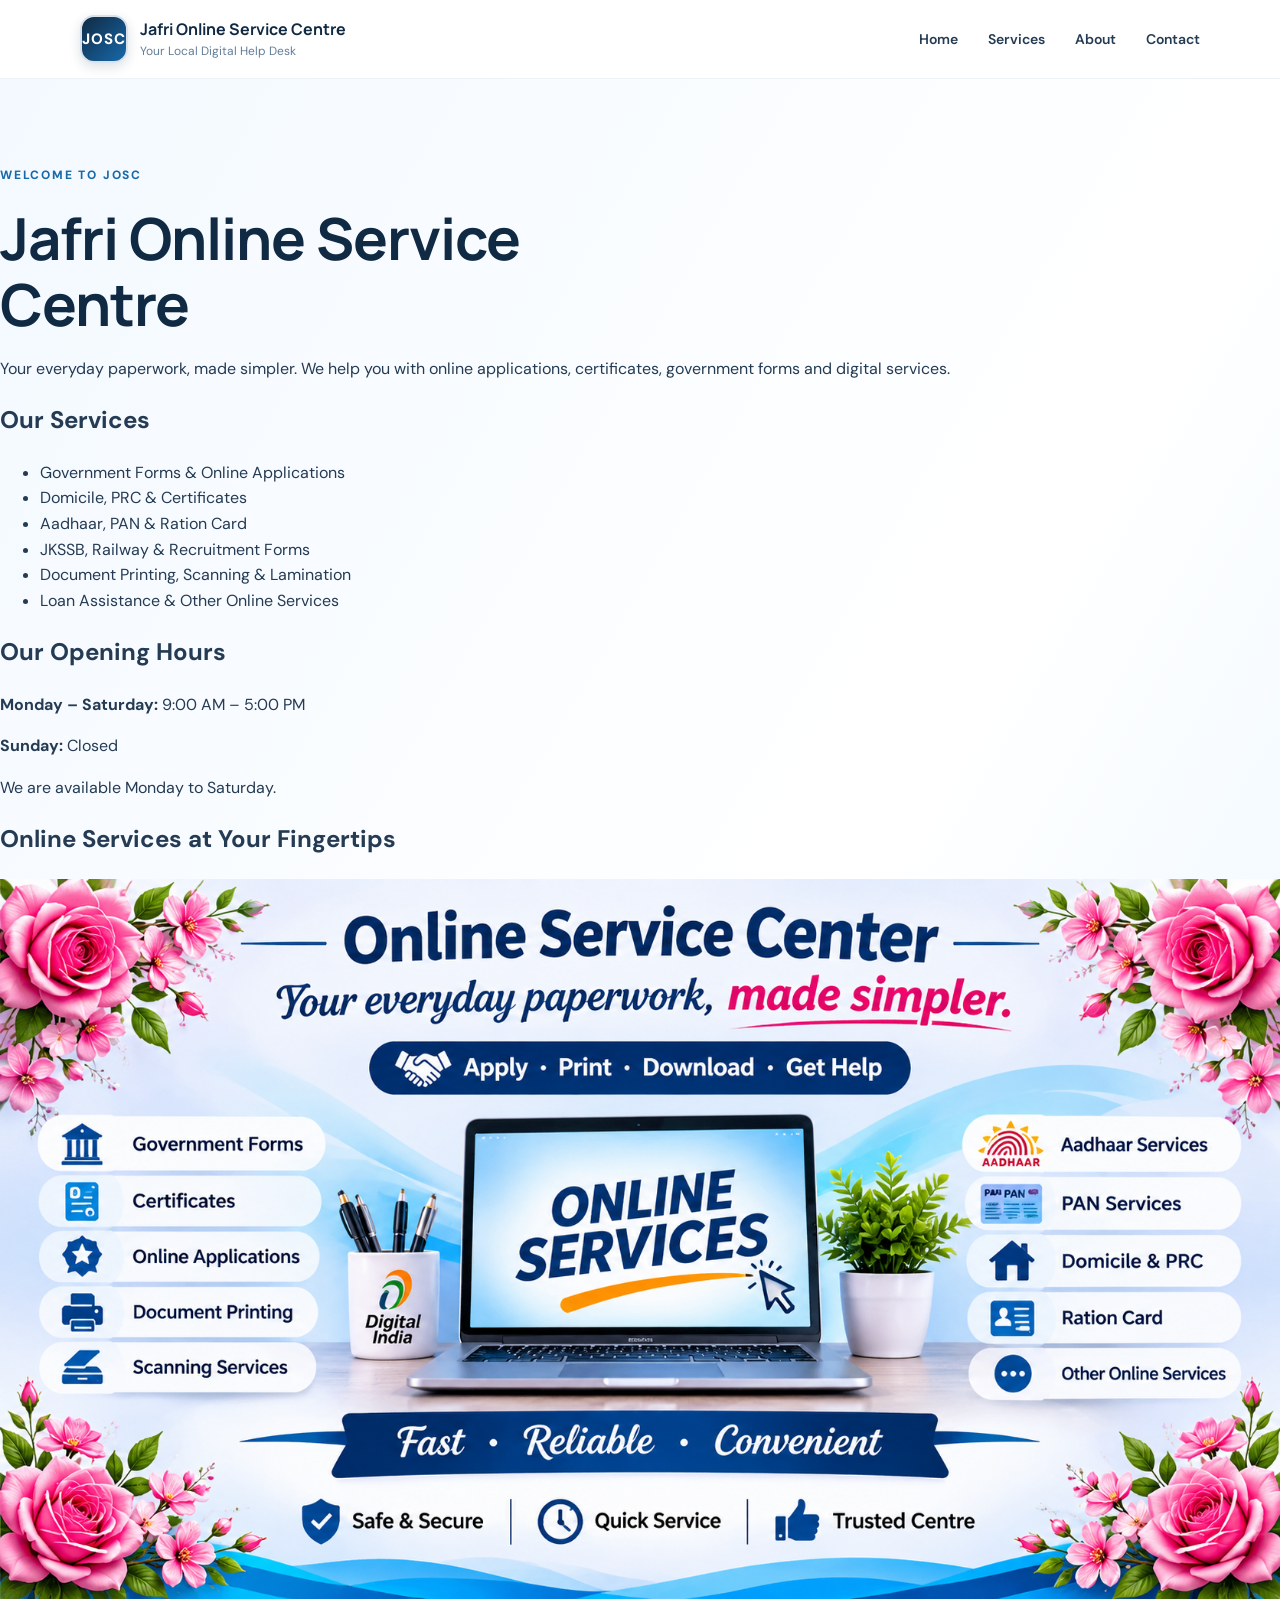
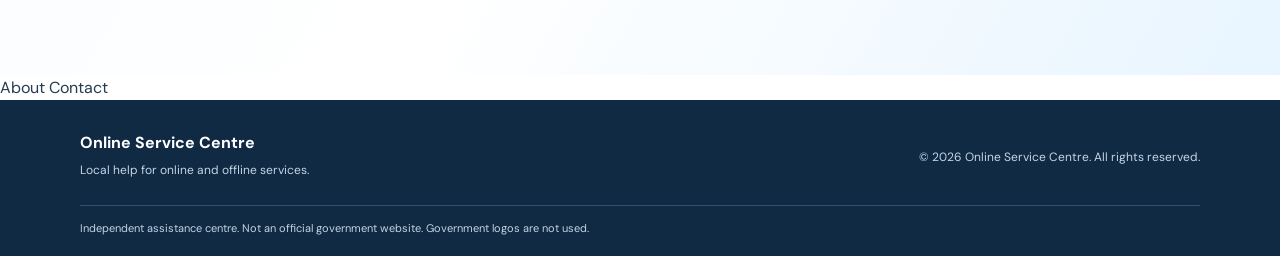
==== commit 622a22c4: "Update Home Page Layout" ====
--- a/index.html
+++ b/index.html
@@ -24,23 +24,43 @@
 
   <main>
     
+
 <section class="hero" id="home">
-  <div class="welcome-design">
-    <div class="flower flower-top-left">🌸</div>
-    <div class="flower flower-top-right">🌺</div>
-    <div class="flower flower-bottom-left">🌷</div>
-    <div class="flower flower-bottom-right">🌼</div>
+  <div class="home-layout">
 
-    <h1>Welcome to My Website</h1>
+    <div class="home-info">
+      <span class="eyebrow">WELCOME TO JOSC</span>
+      <h1>Jafri Online Service Centre</h1>
+      <p>Your everyday paperwork, made simpler. We help you with online applications, certificates, government forms and digital services.</p>
 
-    <img
-      src="file_00000000cecc8211b79305c9299bf302.png"
-      alt="Jafri Online Service Centre"
-      class="welcome-image"
-    >
+      <h2>Our Services</h2>
+      <ul>
+        <li>Government Forms & Online Applications</li>
+        <li>Domicile, PRC & Certificates</li>
+        <li>Aadhaar, PAN & Ration Card</li>
+        <li>JKSSB, Railway & Recruitment Forms</li>
+        <li>Document Printing, Scanning & Lamination</li>
+        <li>Loan Assistance & Other Online Services</li>
+      </ul>
+
+      <h2>Our Opening Hours</h2>
+      <p><strong>Monday – Saturday:</strong> 9:00 AM – 5:00 PM</p>
+      <p><strong>Sunday:</strong> Closed</p>
+
+      <p class="availability">We are available Monday to Saturday.</p>
+    </div>
+
+    <div class="home-poster">
+      <h2>Online Services at Your Fingertips</h2>
+      <img
+        src="file_00000000cecc8211b79305c9299bf302.png"
+        alt="Jafri Online Service Centre Poster"
+        class="welcome-image"
+      >
+    </div>
+
   </div>
 </section>
-    
   
     <a href="about.html">About</a>
 
--- a/style.css
+++ b/style.css
@@ -465,7 +465,7 @@
 }
 
 /* Tablet */
-@media (max-width: 850px) {
+@media (max-width: 1100px;) {
   .hero-grid,
   .about-grid,
   .contact-grid {
@@ -568,4 +568,48 @@
     gap: 8px;
   }
 }
+
+/* Welcome Home Design */
+.welcome-design {
+  position: relative;
+  text-align: center;
+  padding: 50px 20px;
+  background: #fff8fc;
+  border-radius: 20px;
+  overflow: hidden;
+}
+
+.welcome-design h1 {
+  color: #102a43;
+  font-size: 34px;
+  margin-bottom: 25px;
+}
+
+
+.welcome-image {
+  display: block;
+  width: 100%;
+  max-width: none;
+  height: auto;
+  margin: 0 auto;
+  border-radius: 0;
+}
+
+
+.flower {
+  position: absolute;
+  font-size: 42px;
+}
+
+.flower-top-left { top: 10px; left: 10px; }
+.flower-top-right { top: 10px; right: 10px; }
+.flower-bottom-left { bottom: 10px; left: 10px; }
+.flower-bottom-right { bottom: 10px; right: 10px; }
+
+@media(max-width:600px) {
+  .welcome-design { padding: 55px 12px; }
+  .welcome-design h1 { font-size: 25px; }
+  .flower { font-size: 30px; }
+}
+
                                                                                                                                                                                                                                                                                                                                                                                                                                                                                                                                                                                                                                                                                                                                                                                                                                                                                                                                                                                                                                                                                                                                                                                                                                                                                                                                                                                                                                                                                                                                                                                                                                                                                                                                                                                                                                                                                                                                                                                                                                                                                                                                                                                                                                                                                                                                                                                                                                                                                                                                                                                                                                                                                                                                                                                                                                                                                                                                                                                                                                                                                                                                                                                                                                                                                                                                                                                                                                                                                                                                                                                                                                                                                                                                                                                                                                                                                                                                                                                                                                                                                                                                                                                                                                                                                                                                                                                                                                                                                                                                                                                                                                                                  
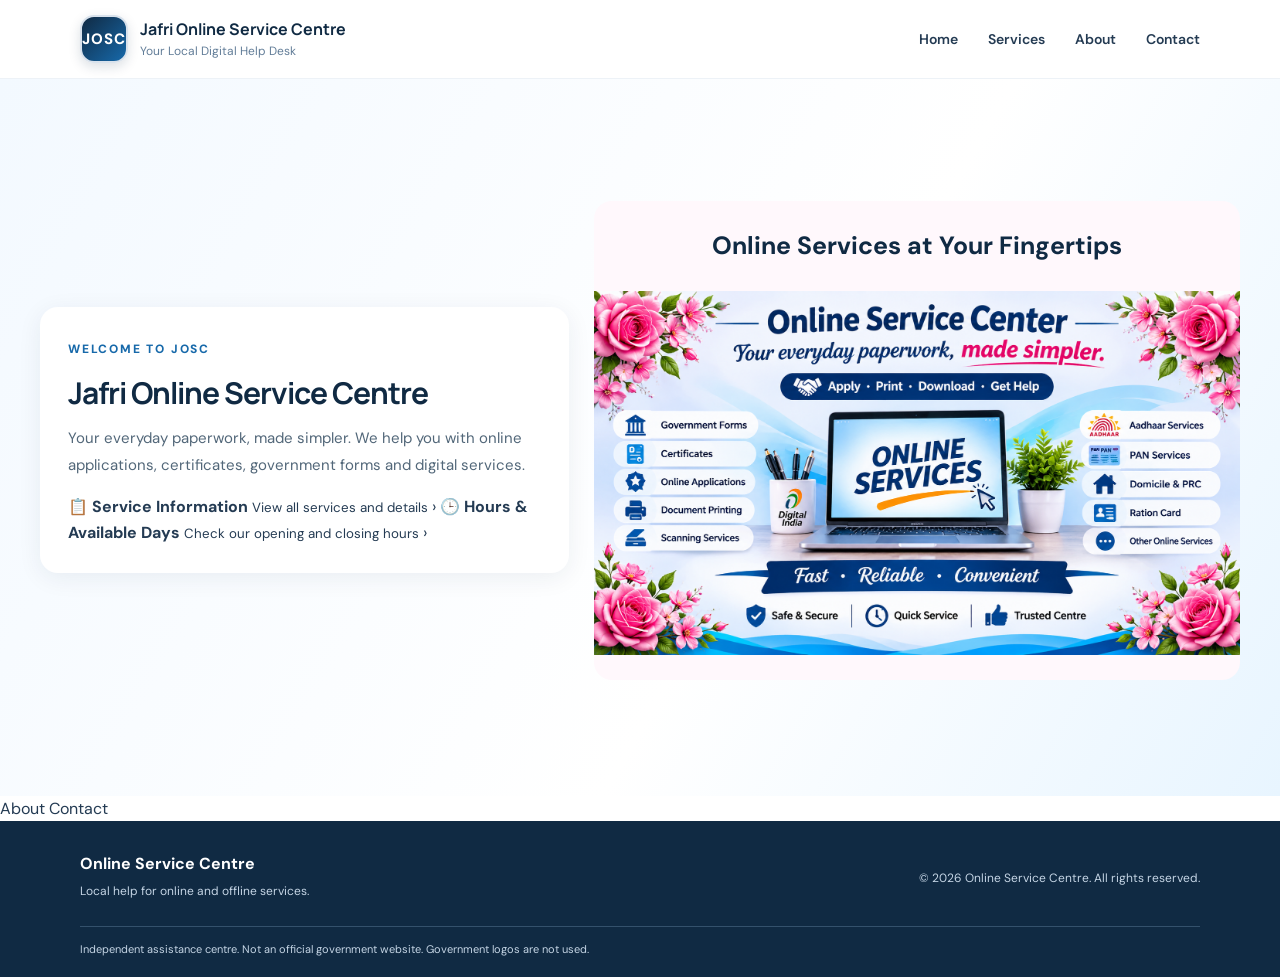
==== commit c361f71c: "Add Home Page Information Links" ====
--- a/index.html
+++ b/index.html
@@ -28,27 +28,40 @@
 <section class="hero" id="home">
   <div class="home-layout">
 
-    <div class="home-info">
-      <span class="eyebrow">WELCOME TO JOSC</span>
-      <h1>Jafri Online Service Centre</h1>
-      <p>Your everyday paperwork, made simpler. We help you with online applications, certificates, government forms and digital services.</p>
+    
+<div class="home-info">
+  <span class="eyebrow">WELCOME TO JOSC</span>
 
-      <h2>Our Services</h2>
-      <ul>
-        <li>Government Forms & Online Applications</li>
-        <li>Domicile, PRC & Certificates</li>
-        <li>Aadhaar, PAN & Ration Card</li>
-        <li>JKSSB, Railway & Recruitment Forms</li>
-        <li>Document Printing, Scanning & Lamination</li>
-        <li>Loan Assistance & Other Online Services</li>
-      </ul>
+  <h1>Jafri Online Service Centre</h1>
 
-      <h2>Our Opening Hours</h2>
-      <p><strong>Monday – Saturday:</strong> 9:00 AM – 5:00 PM</p>
-      <p><strong>Sunday:</strong> Closed</p>
+  <p>
+    Your everyday paperwork, made simpler. We help you with
+    online applications, certificates, government forms and
+    digital services.
+  </p>
 
-      <p class="availability">We are available Monday to Saturday.</p>
-    </div>
+  <div class="home-info-links">
+
+    <a href="service-information.html" class="info-card">
+      <span class="info-icon">📋</span>
+      <span>
+        <strong>Service Information</strong>
+        <small>View all services and details</small>
+      </span>
+      <span class="info-arrow">›</span>
+    </a>
+
+    <a href="hours.html" class="info-card">
+      <span class="info-icon">🕒</span>
+      <span>
+        <strong>Hours & Available Days</strong>
+        <small>Check our opening and closing hours</small>
+      </span>
+      <span class="info-arrow">›</span>
+    </a>
+
+  </div>
+</div>
 
     <div class="home-poster">
       <h2>Online Services at Your Fingertips</h2>
--- a/style.css
+++ b/style.css
@@ -612,4 +612,103 @@
   .flower { font-size: 30px; }
 }
 
+/* New Home Page Layout */
+.home-layout {
+  width: min(100% - 28px, 1200px);
+  margin: 40px auto;
+  display: grid;
+  grid-template-columns: 0.9fr 1.1fr;
+  gap: 25px;
+  align-items: center;
+}
+
+.home-info {
+  background: #ffffff;
+  padding: 28px;
+  border-radius: 18px;
+  box-shadow: 0 5px 25px #102a4312;
+}
+
+.home-info h1 {
+  color: #102a43;
+  font-size: 30px;
+  margin: 15px 0;
+}
+
+.home-info h2 {
+  color: #1769aa;
+  font-size: 19px;
+  margin: 22px 0 12px;
+}
+
+.home-info p,
+.home-info li {
+  color: #526779;
+  line-height: 1.8;
+  font-size: 15px;
+}
+
+.home-info ul {
+  padding-left: 20px;
+}
+
+.home-info li {
+  margin-bottom: 7px;
+}
+
+.availability {
+  background: #e8f5ff;
+  padding: 12px;
+  border-radius: 10px;
+  font-weight: 600;
+}
+
+.home-poster {
+  background: #fff8fc;
+  padding: 25px 0;
+  border-radius: 18px;
+  text-align: center;
+  overflow: hidden;
+}
+
+.home-poster h2 {
+  color: #102a43;
+  font-size: 25px;
+  margin: 0 15px 25px;
+}
+
+.home-poster .welcome-image {
+  display: block;
+  width: 100%;
+  max-width: none;
+  height: auto;
+  margin: 0;
+  border-radius: 0;
+}
+
+@media(max-width: 700px) {
+  .home-layout {
+    grid-template-columns: 1fr;
+    gap: 20px;
+    margin: 25px auto;
+  }
+
+  .home-info {
+    padding: 22px;
+  }
+
+  .home-info h1 {
+    font-size: 25px;
+  }
+
+  .home-poster {
+    padding: 22px 0;
+  }
+
+  .home-poster h2 {
+    font-size: 21px;
+  }
+}
+
+
                                                                                                                                                                                                                                                                                                                                                                                                                                                                                                                                                                                                                                                                                                                                                                                                                                                                                                                                                                                                                                                                                                                                                                                                                                                                                                                                                                                                                                                                                                                                                                                                                                                                                                                                                                                                                                                                                                                                                                                                                                                                                                                                                                                                                                                                                                                                                                                                                                                                                                                                                                                                                                                                                                                                                                                                                                                                                                                                                                                                                                                                                                                                                                                                                                                                                                                                                                                                                                                                                                                                                                                                                                                                                                                                                                                                                                                                                                                                                                                                                                                                                                                                                                                                                                                                                                                                                                                                                                                                                                                                                                                                                                                                  
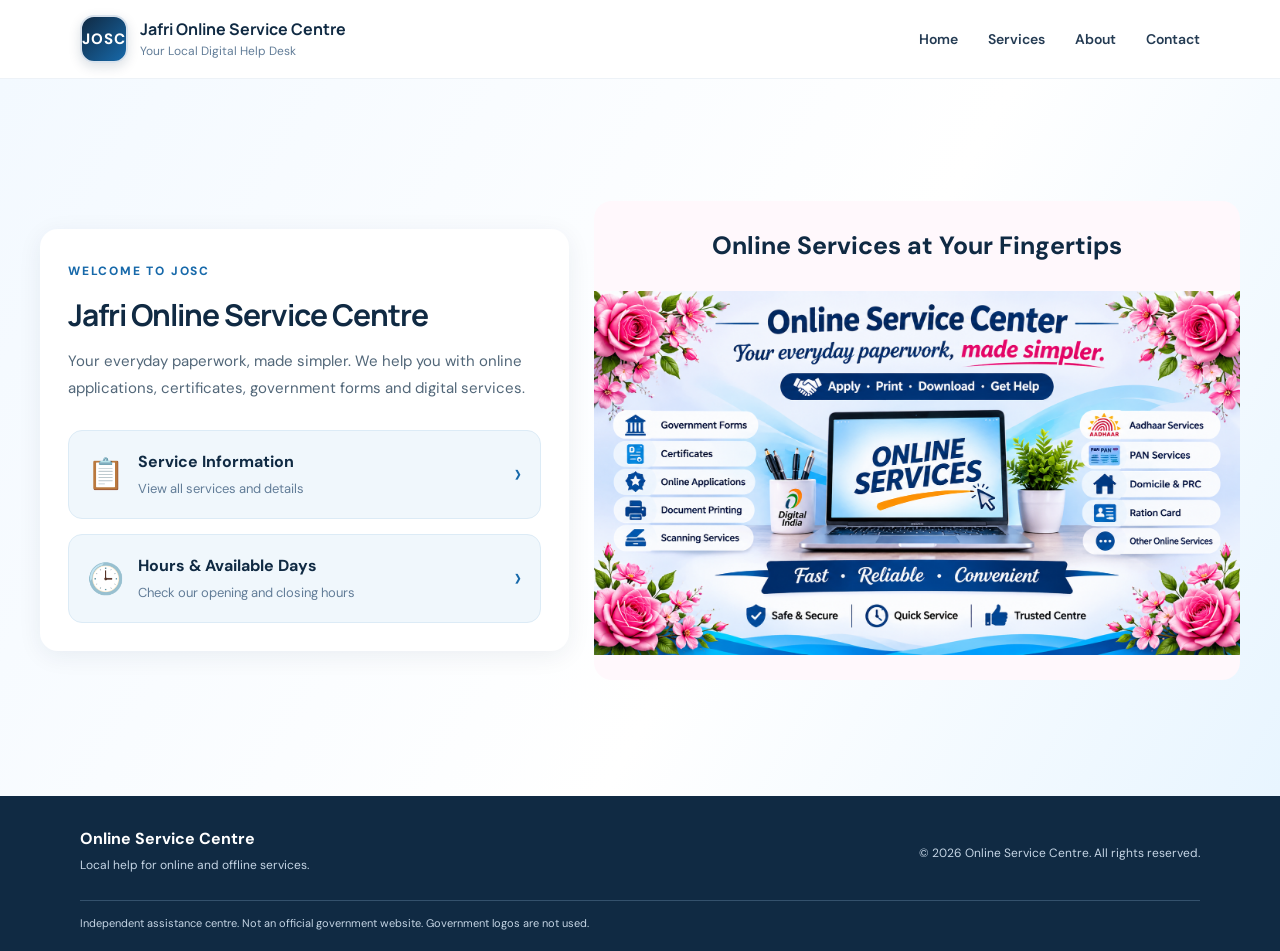
==== commit c4884924: "Fix Home Page HTML" ====
--- a/index.html
+++ b/index.html
@@ -6,7 +6,7 @@
   <meta name="viewport" content="width=device-width, initial-scale=1.0">
   <meta name="description" content="Online and offline citizen services, document assistance, application forms and printing services.">
   <title>Jafri Online Service Centre</title>
-  <link rel="stylesheet" href="style.css"
+  <link rel="stylesheet" href="style.css">
 </head>
 <body>
   <header class="site-header">
@@ -74,10 +74,6 @@
 
   </div>
 </section>
-  
-    <a href="about.html">About</a>
-
-    <a href="contact.html">Contact</a>
     
   </main>
 
--- a/style.css
+++ b/style.css
@@ -710,5 +710,57 @@
   }
 }
 
+/* Home Page Information Links */
+.home-info-links {
+  display: flex;
+  flex-direction: column;
+  gap: 15px;
+  margin-top: 28px;
+}
+
+.info-card {
+  display: flex;
+  align-items: center;
+  gap: 14px;
+  padding: 18px;
+  background: #f0f7fc;
+  border: 1px solid #dcebf6;
+  border-radius: 14px;
+  text-decoration: none;
+  color: #102a43;
+  transition: 0.2s ease;
+}
+
+.info-card:hover {
+  background: #e2f1fc;
+  transform: translateY(-2px);
+}
+
+.info-icon {
+  font-size: 30px;
+}
+
+.info-card strong,
+.info-card small {
+  display: block;
+}
+
+.info-card strong {
+  font-size: 16px;
+}
+
+.info-card small {
+  color: #627d98;
+  margin-top: 5px;
+  font-size: 13px;
+}
+
+.info-arrow {
+  margin-left: auto;
+  font-size: 28px;
+  color: #1769aa;
+}
+
+
 
                                                                                                                                                                                                                                                                                                                                                                                                                                                                                                                                                                                                                                                                                                                                                                                                                                                                                                                                                                                                                                                                                                                                                                                                                                                                                                                                                                                                                                                                                                                                                                                                                                                                                                                                                                                                                                                                                                                                                                                                                                                                                                                                                                                                                                                                                                                                                                                                                                                                                                                                                                                                                                                                                                                                                                                                                                                                                                                                                                                                                                                                                                                                                                                                                                                                                                                                                                                                                                                                                                                                                                                                                                                                                                                                                                                                                                                                                                                                                                                                                                                                                                                                                                                                                                                                                                                                                                                                                                                                                                                                                                                                                                                                  
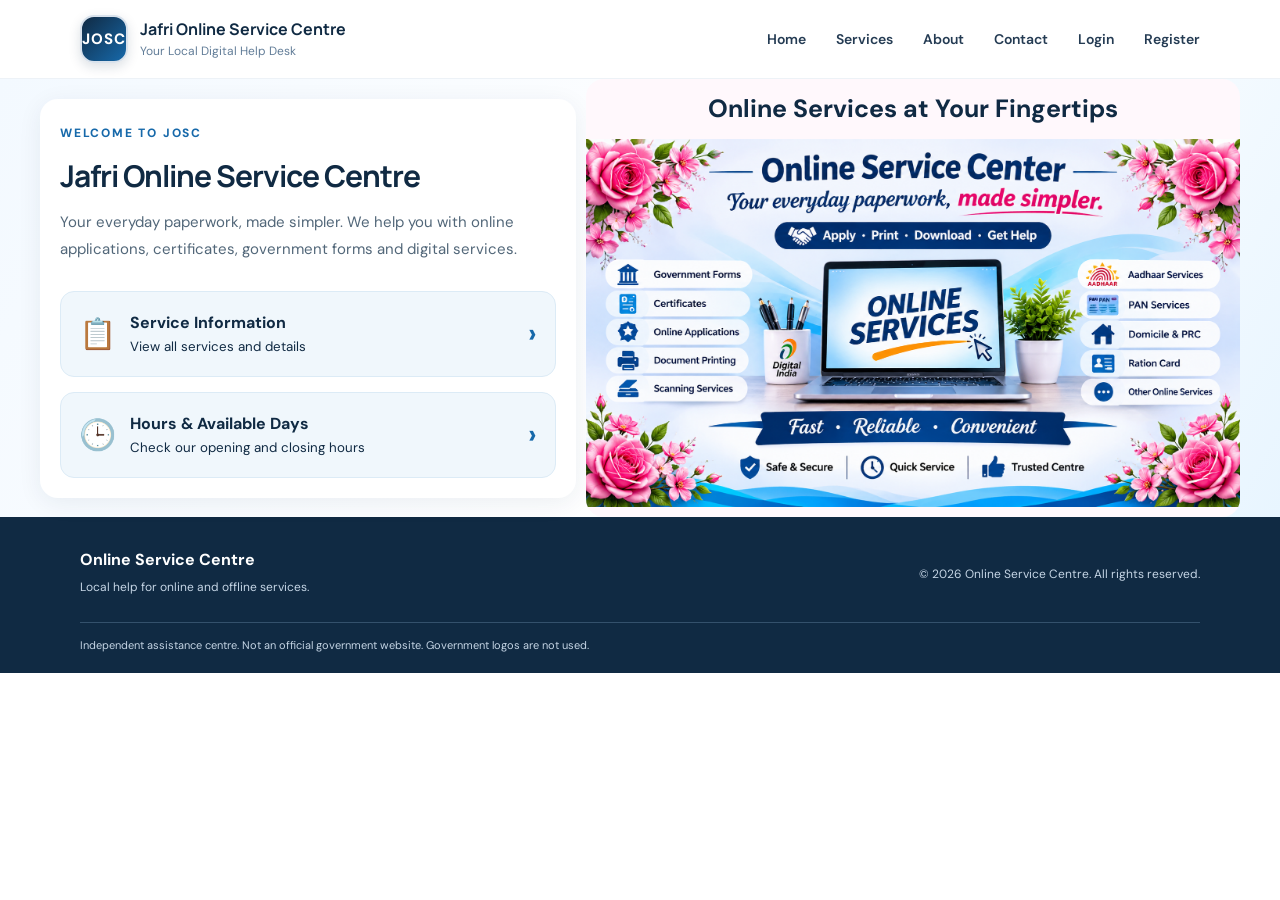
==== commit 8d4c36f5: "Add Login and Register Links" ====
--- a/index.html
+++ b/index.html
@@ -17,7 +17,12 @@
       </a>
       <button class="menu-toggle" id="menuToggle" aria-label="Open navigation" aria-expanded="false">☰</button>
       <nav id="mainNav">
-        <a href="#home">Home</a><a href="services.html">Services</a><a href="about.html">About</a><a href="contact.html">Contact</a>
+  <a href="#home">Home</a>
+  <a href="services.html">Services</a>
+  <a href="about.html">About</a>
+  <a href="contact.html">Contact</a>
+  <a href="login.html">Login</a>
+  <a href="register.html">Register</a>
       </nav>
     </div>
   </header>
--- a/style.css
+++ b/style.css
@@ -465,7 +465,7 @@
 }
 
 /* Tablet */
-@media (max-width: 1100px;) {
+@media (max-width:1100px) {
   .hero-grid,
   .about-grid,
   .contact-grid {
@@ -749,17 +749,83 @@
   font-size: 16px;
 }
 
-.info-card small {
-  color: #627d98;
-  margin-top: 5px;
-  font-size: 13px;
-}
 
 .info-arrow {
   margin-left: auto;
   font-size: 28px;
   color: #1769aa;
-}
+  font-weight: 700;
+  line-height: 1;
+}
+
+/* Final Home Page Spacing Fix */
+.hero {
+  padding: 0 !important;
+}
+
+.home-layout {
+  margin: 0 auto !important;
+  gap: 10px;
+}
+
+.home-info {
+  padding: 20px;
+}
+
+.home-poster {
+  padding: 10px 0 !important;
+}
+
+.home-poster h2 {
+  margin: 0 10px 10px !important;
+}
+
+@media (max-width: 700px) {
+  .home-layout {
+    margin: 0 auto !important;
+    gap: 10px;
+  }
+
+  .home-poster {
+    padding: 8px 0 !important;
+  }
+ }
+
+/* Contact Call and WhatsApp Buttons */
+.contact-buttons {
+  display: flex;
+  flex-wrap: wrap;
+  gap: 12px;
+  margin-top: 15px;
+}
+
+.btn-whatsapp {
+  background: #25D366;
+  color: #ffffff;
+}
+
+.btn-whatsapp:hover {
+  background: #1da851;
+  transform: translateY(-1px);
+}
+
+
+.contact-buttons .btn-whatsapp {
+  display: inline-flex;
+  align-items: center;
+  justify-content: center;
+  background-color: #25D366 !important;
+  color: #ffffff !important;
+  padding: 13px 20px;
+  border-radius: 10px;
+  text-decoration: none;
+  font-weight: 700;
+}
+
+.contact-buttons .btn-whatsapp:hover {
+  background-color: #1da851 !important;
+}
+
 
 
 
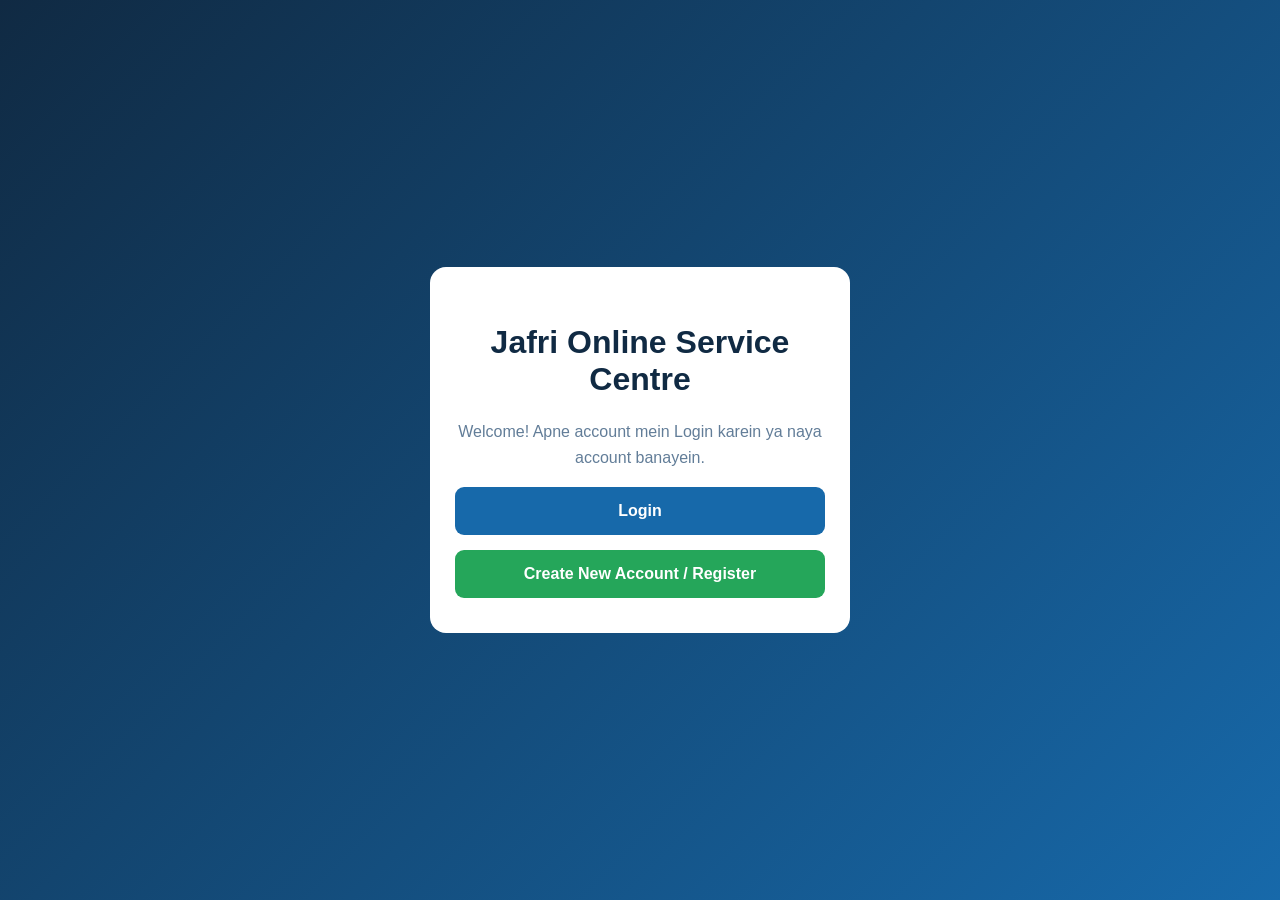
==== commit a5fa74f0: "Add Login Registration Welcome Page" ====
--- a/index.html
+++ b/index.html
@@ -1,91 +1,52 @@
+
 <!DOCTYPE html>
 <html lang="en">
 <head>
   <meta charset="UTF-8">
-  <meta name="google-site-verification" content="uFJjeN5kibCkyWEzE-nyCIuhPd5Ew3aZh8RBdYWUajY" />
   <meta name="viewport" content="width=device-width, initial-scale=1.0">
-  <meta name="description" content="Online and offline citizen services, document assistance, application forms and printing services.">
-  <title>Jafri Online Service Centre</title>
-  <link rel="stylesheet" href="style.css">
+  <title>Welcome - Jafri Online Service Centre</title>
+  <style>
+    body {
+      margin: 0;
+      font-family: Arial, sans-serif;
+      background: linear-gradient(135deg, #102a43, #1769aa);
+      min-height: 100vh;
+      display: flex;
+      align-items: center;
+      justify-content: center;
+      padding: 20px;
+      box-sizing: border-box;
+    }
+    .welcome {
+      background: white;
+      width: 100%;
+      max-width: 420px;
+      padding: 35px 25px;
+      border-radius: 16px;
+      text-align: center;
+      box-sizing: border-box;
+    }
+    h1 { color: #102a43; }
+    p { color: #627d98; line-height: 1.6; }
+    a {
+      display: block;
+      padding: 15px;
+      margin-top: 15px;
+      border-radius: 9px;
+      text-decoration: none;
+      font-weight: bold;
+      color: white;
+      background: #1769aa;
+    }
+    .register { background: #25a65a; }
+  </style>
 </head>
 <body>
-  <header class="site-header">
-    <div class="container nav-wrap">
-      <a class="brand" href="#home" aria-label="Online Service Centre home">
-        <span class="brand-mark">JOSC</span>
-        <span><strong>Jafri Online Service Centre</strong><small>Your Local Digital Help Desk</small></span>
-      </a>
-      <button class="menu-toggle" id="menuToggle" aria-label="Open navigation" aria-expanded="false">☰</button>
-      <nav id="mainNav">
-  <a href="#home">Home</a>
-  <a href="services.html">Services</a>
-  <a href="about.html">About</a>
-  <a href="contact.html">Contact</a>
-  <a href="login.html">Login</a>
-  <a href="register.html">Register</a>
-      </nav>
-    </div>
-  </header>
-
-  <main>
-    
-
-<section class="hero" id="home">
-  <div class="home-layout">
-
-    
-<div class="home-info">
-  <span class="eyebrow">WELCOME TO JOSC</span>
-
-  <h1>Jafri Online Service Centre</h1>
-
-  <p>
-    Your everyday paperwork, made simpler. We help you with
-    online applications, certificates, government forms and
-    digital services.
-  </p>
-
-  <div class="home-info-links">
-
-    <a href="service-information.html" class="info-card">
-      <span class="info-icon">📋</span>
-      <span>
-        <strong>Service Information</strong>
-        <small>View all services and details</small>
-      </span>
-      <span class="info-arrow">›</span>
-    </a>
-
-    <a href="hours.html" class="info-card">
-      <span class="info-icon">🕒</span>
-      <span>
-        <strong>Hours & Available Days</strong>
-        <small>Check our opening and closing hours</small>
-      </span>
-      <span class="info-arrow">›</span>
-    </a>
-
+  <div class="welcome">
+    <h1>Jafri Online Service Centre</h1>
+    <p>Welcome! Apne account mein Login karein ya naya account banayein.</p>
+    <a href="login.html">Login</a>
+    <a href="register.html" class="register">Create New Account / Register</a>
   </div>
-</div>
-
-    <div class="home-poster">
-      <h2>Online Services at Your Fingertips</h2>
-      <img
-        src="file_00000000cecc8211b79305c9299bf302.png"
-        alt="Jafri Online Service Centre Poster"
-        class="welcome-image"
-      >
-    </div>
-
-  </div>
-</section>
-    
-  </main>
-
-  <footer class="site-footer">
-    <div class="container footer-wrap"><div><strong>Online Service Centre</strong><p>Local help for online and offline services.</p></div><p>© <span id="year"></span> Online Service Centre. All rights reserved.</p></div>
-    <div class="container disclaimer">Independent assistance centre. Not an official government website. Government logos are not used.</div>
-  </footer>
-  <script src="script.js"></script>
 </body>
 </html>
